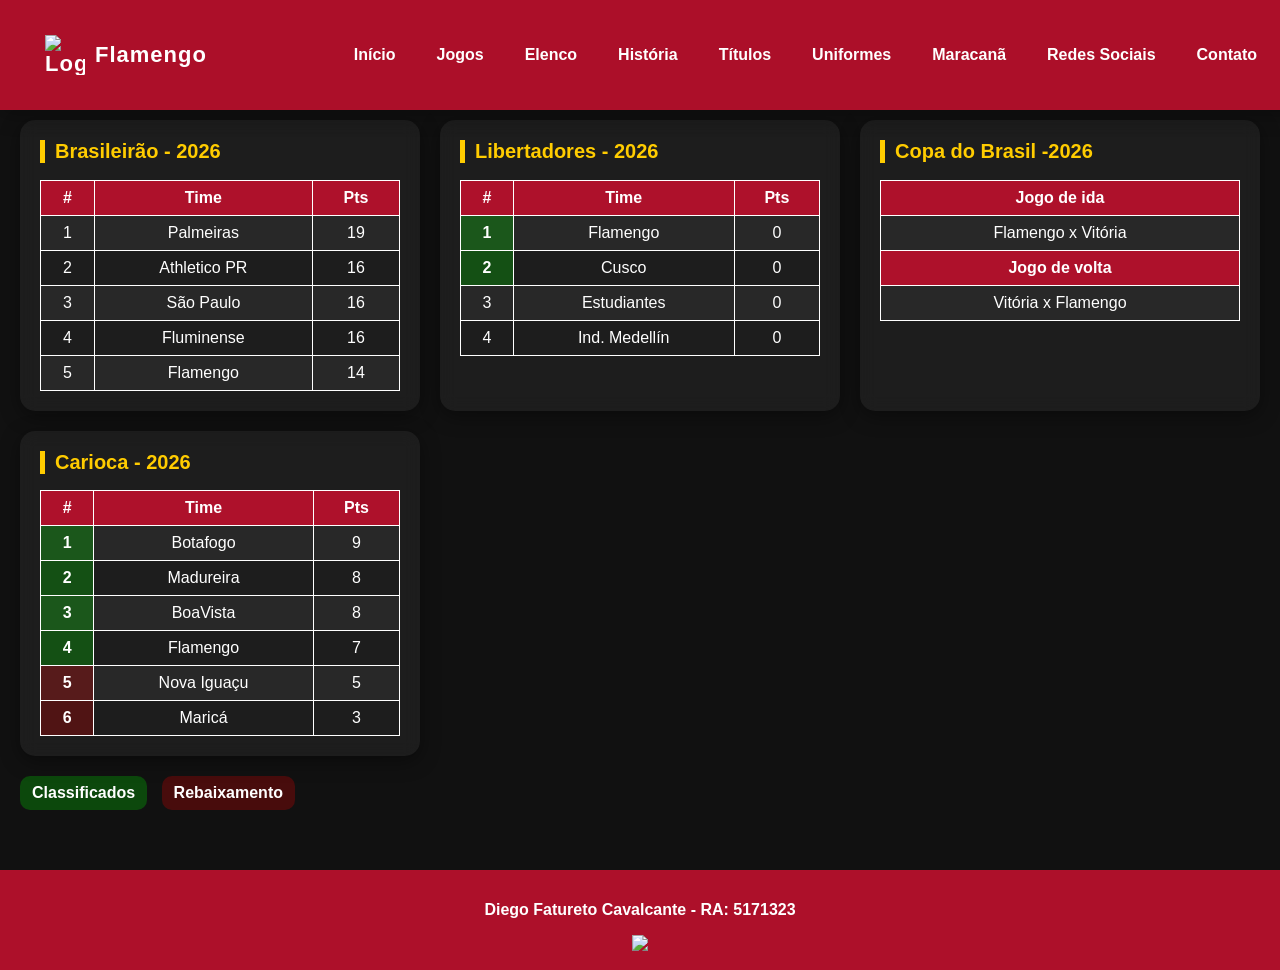
==== index.html @ f22e4d65 "commit inicial" ====
<!DOCTYPE html>
<html lang="pt-br">

<head>
    <meta charset="UTF-8">
    <title>Flamengo</title>
    <link rel="icon" href="imagem/flamengo_logo.png" type="image/png">
    <link rel="stylesheet" href="style.css">
    <meta name="viewport" content="width=device-width, initial-scale=1.0">
</head>

<body>
    <header>
        <div class="navbar">
            <div class="logo">
                <img src="imagem/flamengo_logo.png" alt="Logo do Flamengo">
                <span>Flamengo</span>
            </div>

            <ul class="menu" id="menu">
                <li><a href="index.html" class="ativo">Início</a></li>
                <li><a href="jogos.html">Jogos</a></li>
                <li><a href="elenco.html">Elenco</a></li>
                <li><a href="historia.html">História</a></li>
                <li><a href="titulos.html">Títulos</a></li>
                <li><a href="uniformes.html">Uniformes</a></li>
                <li><a href="maracana.html">Maracanã</a></li>
                <li><a href="redesocial.html">Redes Sociais</a></li>
                <li><a href="contato.html">Contato</a></li>
            </ul>
        </div>
    </header>

    <div class="container">
        <div class="grid-tabelas">

            <div class="card">
                <h2>Brasileirão - 2026</h2>
                <table>
                    <tr>
                        <th>#</th>
                        <th>Time</th>
                        <th>Pts</th>
                    </tr>
                    <tr>
                        <td>1</td>
                        <td>Palmeiras</td>
                        <td>19</td>
                    </tr>
                    <tr>
                        <td>2</td>
                        <td>Athletico PR</td>
                        <td>16</td>
                    </tr>
                    <tr>
                        <td>3</td>
                        <td>São Paulo</td>
                        <td>16</td>
                    </tr>
                    <tr>
                        <td>4</td>
                        <td>Fluminense</td>
                        <td>16</td>
                    </tr>
                    <tr>
                        <td>5</td>
                        <td>Flamengo</td>
                        <td>14</td>
                    </tr>
                </table>
            </div>

            <div class="card">
                <h2>Libertadores - 2026</h2>
                <table>
                    <tr>
                        <th>#</th>
                        <th>Time</th>
                        <th>Pts</th>
                    </tr>
                    <tr>
                        <td id="elimina">1</td>
                        <td>Flamengo</td>
                        <td>0</td>
                    </tr>
                    <tr>
                        <td id="elimina">2</td>
                        <td>Cusco</td>
                        <td>0</td>
                    </tr>
                    <tr>
                        <td>3</td>
                        <td>Estudiantes</td>
                        <td>0</td>
                    </tr>
                    <tr>
                        <td>4</td>
                        <td>Ind. Medellín</td>
                        <td>0</td>
                    </tr>
                </table>
            </div>

            <div class="card">
                <h2>Copa do Brasil -2026</h2>
                <table>
                    <tr>
                        <th>Jogo de ida</th>
                    </tr>
                    <tr>
                        <td>Flamengo x Vitória</td>
                    </tr>
                    <tr>
                        <th>Jogo de volta</th>
                    </tr>
                    <tr>
                        <td>Vitória x Flamengo</td>
                    </tr>
                </table>
            </div>

            <div class="card">
                <h2>Carioca - 2026</h2>
                <table>
                    <tr>
                        <th>#</th>
                        <th>Time</th>
                        <th>Pts</th>
                    </tr>
                    <tr>
                        <td id="elimina">1</td>
                        <td>Botafogo</td>
                        <td>9</td>
                    </tr>
                    <tr>
                        <td id="elimina">2</td>
                        <td>Madureira</td>
                        <td>8</td>
                    </tr>
                    <tr>
                        <td id="elimina">3</td>
                        <td>BoaVista</td>
                        <td>8</td>
                    </tr>
                    <tr>
                        <td id="elimina">4</td>
                        <td>Flamengo</td>
                        <td>7</td>
                    </tr>
                    <tr>
                        <td id="rebaixado">5</td>
                        <td>Nova Iguaçu</td>
                        <td>5</td>
                    </tr>
                    <tr>
                        <td id="rebaixado">6</td>
                        <td>Maricá</td>
                        <td>3</td>
                    </tr>
                </table>
            </div>

        </div>

        <div class="legenda">
            <span class="tag tag-elimina">Classificados</span>
            <span class="tag tag-rebaixado">Rebaixamento</span>
        </div>
    </div>

    <footer>
        <p>Diego Fatureto Cavalcante - RA: 5171323</p>
        <img src="imagem/uniube.png" class="uniube-logo">
    </footer>

</body>
</html>
---- style.css ----
body {
    font-family: Arial, sans-serif;
    margin: 0;
    background-color: #111;
    color: white;
}

header {
    background-color: #c8102e;
    padding: 15px;
    text-align: center;
}

nav a {
    color: white;
    margin: 10px;
    text-decoration: none;
    font-weight: bold;
}

nav a:hover {
    text-decoration: underline;
}

.container {
    padding: 20px;
}

h1, h2 {
    color: #ffcc00;
}

table {
    width: 100%;
    border-collapse: collapse;
    margin-top: 20px;
}

table, th, td {
    border: 1px solid #fff;
}

th {
    background-color: #c8102e;
}

#rebaixado {
    background-color: rgb(255, 145, 0);
}

#elimina{
    background-color: rgb(0, 119, 255);
}

#tagrebaixado{
    position: absolute;
    left: 25%;
    transform: translateX(-50%);
    color: rgb(255, 145, 0)
}

#tageliminatirias{
    position: absolute;
    left: 75%;
    transform: translateX(-50%);
    color: rgb(0, 119, 255);
}

td, th {
    padding: 10px;
    text-align: center;
}

header {
    position: fixed;
    width: 100%;
    top: 0;
    z-index: 1000;
    backdrop-filter: blur(10px);
    background: rgba(200, 16, 46, 0.85);
    box-shadow: 0 4px 20px rgba(0,0,0,0.3);
}

.navbar {
    display: flex;
    justify-content: space-between;
    align-items: center;
    padding: 15px 30px;
}

.logo {
    font-size: 24px;
    font-weight: bold;
    color: white;
    letter-spacing: 1px;
}

.menu {
    list-style: none;
    display: flex;
    gap: 25px;
}

.menu li {
    position: relative;
}

.menu a {
    text-decoration: none;
    color: white;
    font-weight: bold;
    padding: 8px;
    transition: 0.3s;
}

.menu a::after {
    content: "";
    position: absolute;
    width: 0%;
    height: 2px;
    background: #ffcc00;
    left: 0;
    bottom: -5px;
    transition: 0.3s;
}

.menu a:hover::after {
    width: 100%;
}

.menu a:hover {
    color: #ffcc00;
}

.ativo {
    color: #ffcc00;
}

.container {
    margin-top: 100px;
}

.logo {
    display: flex;
    align-items: center;
    gap: 10px;
    font-size: 22px;
    font-weight: bold;
    color: white;
}

.logo img {
    width: 40px;
    height: 40px;
    object-fit: contain;
}

.logo img:hover {
    transform: scale(1.1) rotate(-5deg);
    transition: 0.3s;
}

.grid-tabelas {
    display: grid;
    grid-template-columns: repeat(auto-fit, minmax(350px, 1fr));
    gap: 20px;
}

.card {
    background: rgba(255,255,255,0.05);
    border-radius: 15px;
    padding: 20px;
    box-shadow: 0 5px 20px rgba(0,0,0,0.4);
    backdrop-filter: blur(8px);
    transition: 0.3s;
}

.card:hover {
    transform: translateY(-5px);
}

.card h2 {
    margin-top: 0;
    font-size: 20px;
    border-left: 5px solid #ffcc00;
    padding-left: 10px;
}

table {
    width: 100%;
    border-collapse: collapse;
    margin-top: 10px;
}

th {
    background-color: rgba(200, 16, 46, 0.85);;
    color: white;
}

td, th {
    padding: 8px;
}

tr:nth-child(even) {
    background-color: rgba(255,255,255,0.05);
}

#elimina {
    background-color: rgba(0, 200, 0, 0.3);
    font-weight: bold;
}

#rebaixado {
    background-color: rgba(200, 0, 0, 0.3);
    font-weight: bold;
}

.legenda {
    margin-top: 20px;
}

.tag {
    display: inline-block;
    padding: 8px 12px;
    border-radius: 10px;
    margin-right: 10px;
    font-weight: bold;
}

.tag-elimina {
    background: rgba(0,200,0,0.3);
}

.tag-rebaixado {
    background: rgba(200,0,0,0.3);
}

.grid-elenco {
    display: grid;
    grid-template-columns: repeat(auto-fit, minmax(180px, 1fr));
    gap: 20px;
}

.jogador {
    background: rgba(255,255,255,0.05);
    border-radius: 15px;
    text-align: center;
    padding: 15px;
    transition: 0.3s;
    backdrop-filter: blur(6px);
}

.jogador:hover {
    transform: scale(1.05);
}

.jogador img {
    width: 100%;
    height: 200px;
    object-fit: contain;
    background: #000;
}

.jogador h3 {
    margin: 10px 0 5px;
}

.jogador span {
    color: #ffcc00;
    font-weight: bold;
}

.timeline {
    position: relative;
    margin: 40px 0;
    padding-left: 30px;
    border-left: 3px solid #c8102e;
}

.evento {
    margin-bottom: 30px;
    padding: 15px;
    background: rgba(255,255,255,0.05);
    border-radius: 10px;
    position: relative;
    transition: 0.3s;
}

.evento:hover {
    transform: translateX(5px);
}

.evento::before {
    content: "";
    position: absolute;
    left: -38px;
    top: 15px;
    width: 15px;
    height: 15px;
    background: #ffcc00;
    border-radius: 50%;
}

.evento h2 {
    margin: 0 0 5px;
}

.evento p {
    margin: 0;
    line-height: 1.5;
}

.destaque {
    border: 1px solid #ffcc00;
    background: rgba(255, 204, 0, 0.1);
}

.secao-titulos {
    background: rgba(255,255,255,0.05);
    padding: 20px;
    border-radius: 15px;
    margin-top: 20px;
    backdrop-filter: blur(6px);
    transition: 0.3s;
}

.secao-titulos:hover {
    transform: translateY(-5px);
}

.secao-titulos h2 {
    border-left: 5px solid #ffcc00;
    padding-left: 10px;
}

.secao-titulos p {
    line-height: 1.6;
    margin-top: 10px;
}

.grid-uniformes {
    display: grid;
    grid-template-columns: repeat(auto-fit, minmax(250px, 1fr));
    gap: 25px;
    margin-top: 30px;
}

.card-uniforme {
    background: rgba(255,255,255,0.05);
    border-radius: 15px;
    overflow: hidden;
    text-align: center;
    transition: 0.3s;
    backdrop-filter: blur(6px);
}

.card-uniforme:hover {
    transform: scale(1.05);
}

.card-uniforme img {
    width: 100%;
    height: 200px;
    object-fit: contain;
    background: #000;
}

.card-uniforme h2 {
    margin: 10px 0;
}

.card-uniforme p {
    padding: 0 10px 15px;
    font-size: 14px;
}

footer {
    background: rgba(200, 16, 46, 0.85);;
    text-align: center;
    padding: 15px;
    margin-top: 40px;
    color: white;
    font-weight: bold;
}

.formulario {
    max-width: 500px;
    margin: auto;
    display: flex;
    flex-direction: column;
    gap: 15px;
}

.formulario input,
.formulario select,
.formulario textarea {
    padding: 10px;
    border-radius: 8px;
    border: none;
    outline: none;
}

.formulario button {
    background: #c8102e;
    color: white;
    border: none;
    padding: 12px;
    border-radius: 8px;
    cursor: pointer;
    font-weight: bold;
}

.formulario button:hover {
    background: #ffcc00;
    color: black;
}

.carrossel {
    position: relative;
    max-width: 800px;
    margin: 30px auto;
    overflow: hidden;
    border-radius: 15px;
}

.slides {
    display: flex;
    transition: transform 0.5s ease-in-out;
    width: 100%;
}

.slides img {
    width: 100%;
    aspect-ratio: 16 / 9;
    object-fit: cover;
    flex-shrink: 0;
}

.prev, .next {
    position: absolute;
    top: 50%;
    transform: translateY(-50%);
    background: rgba(0,0,0,0.5);
    color: white;
    border: none;
    padding: 10px 15px;
    cursor: pointer;
    font-size: 20px;
    border-radius: 50%;
}

.prev {
    left: 10px;
}

.next {
    right: 10px;
}

.prev:hover, .next:hover {
    background: #c8102e;
}

.subtitulo {
    text-align: center;
    margin-bottom: 30px;
    opacity: 0.8;
}

.redes-grid {
    display: grid;
    grid-template-columns: repeat(auto-fit, minmax(250px, 1fr));
    gap: 25px;
}

.rede {
    text-decoration: none;
    color: white;
    padding: 30px;
    border-radius: 20px;
    text-align: center;
    transition: 0.3s;
    backdrop-filter: blur(6px);
    position: relative;
    overflow: hidden;
}

.rede:hover {
    transform: translateY(-8px) scale(1.03);
}

.instagram {
    background: linear-gradient(45deg, #833ab4, #fd1d1d, #fcb045);
}

.youtube {
    background: #ff0000;
}

.twitter {
    background: #000000;
}

.facebook {
    background: #1877f2;
}

.rede h2 {
    margin-bottom: 10px;
}

.rede p {
    opacity: 0.9;
}

.rede::before {
    content: "";
    position: absolute;
    top: -50%;
    left: -50%;
    width: 200%;
    height: 200%;
    background: rgba(255,255,255,0.1);
    transform: rotate(25deg);
    transition: 0.5s;
}

.rede:hover::before {
    top: -20%;
    left: -20%;
}

.lista-jogos {
    display: flex;
    flex-direction: column;
    gap: 20px;
    margin-top: 20px;
}

.jogo {
    background: rgba(255,255,255,0.05);
    padding: 20px;
    border-radius: 15px;
    text-align: center;
    transition: 0.3s;
}

.jogo:hover {
    transform: scale(1.02);
}

.times {
    font-size: 20px;
    font-weight: bold;
    margin-bottom: 10px;
}

.info {
    font-size: 14px;
    opacity: 0.8;
}

.resultado strong {
    color: #ffcc00;
    font-size: 22px;
}

html, body {
    height: 100%;
}

body {
    display: flex;
    flex-direction: column;
}

.container {
    flex: 1;
}

.footer-content {
    display: flex;
    justify-content: space-between;
    align-items: center;
}

.uniube-logo {
    width: 100px;
}
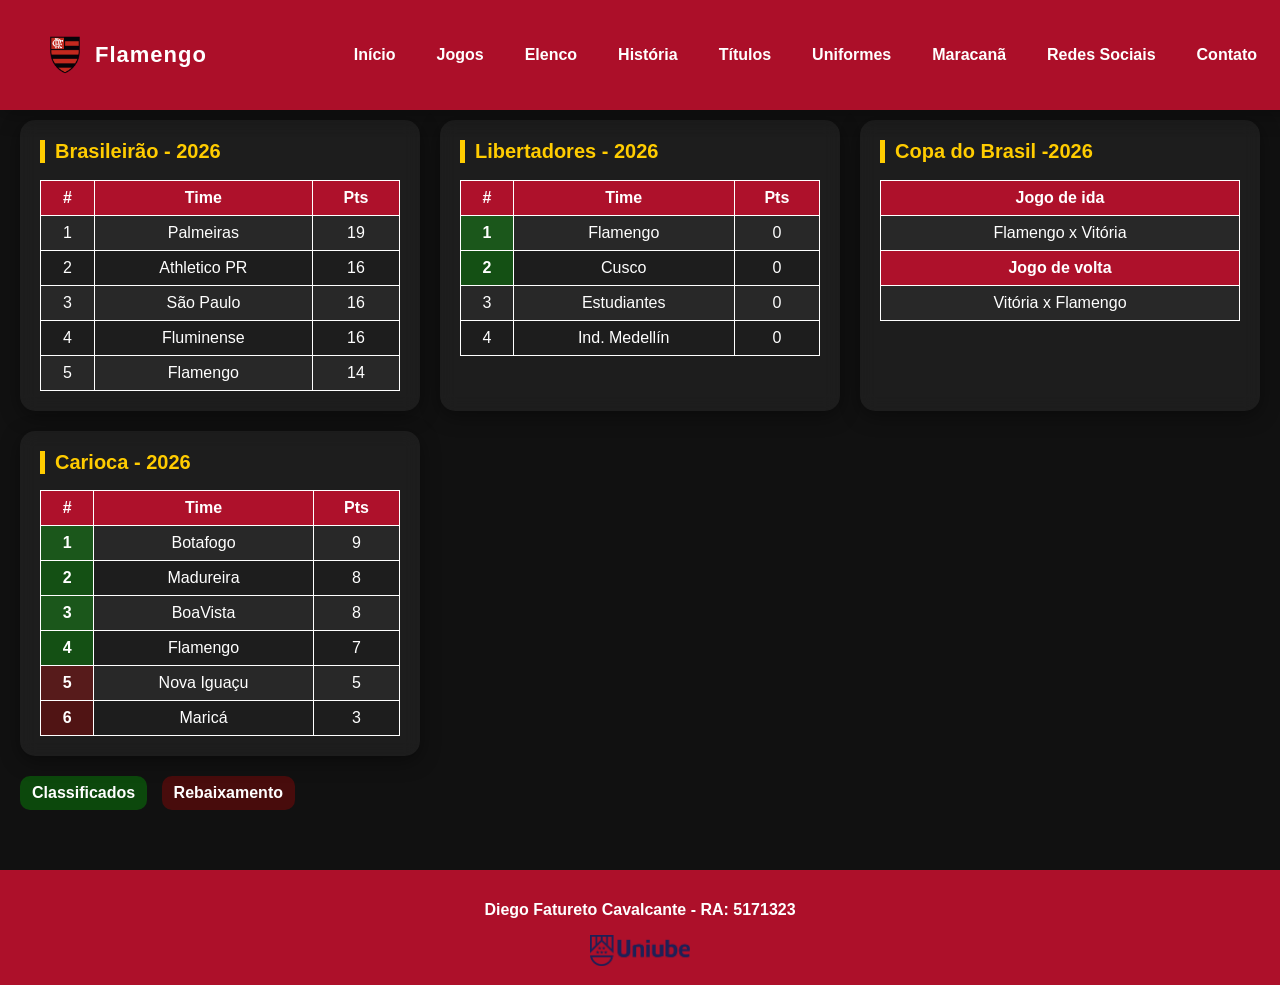
==== commit 3e32d102: "Add files via upload" ====
--- a/index.html
+++ b/index.html
@@ -170,7 +170,10 @@
 
     <footer>
         <p>Diego Fatureto Cavalcante - RA: 5171323</p>
-        <img src="imagem/uniube.png" class="uniube-logo">
+       
+        <a href="https://uniube.br/" target="_blank">
+            <img src="imagem/uniube.png" class="uniube-logo">
+        </a>
     </footer>
 
 </body>
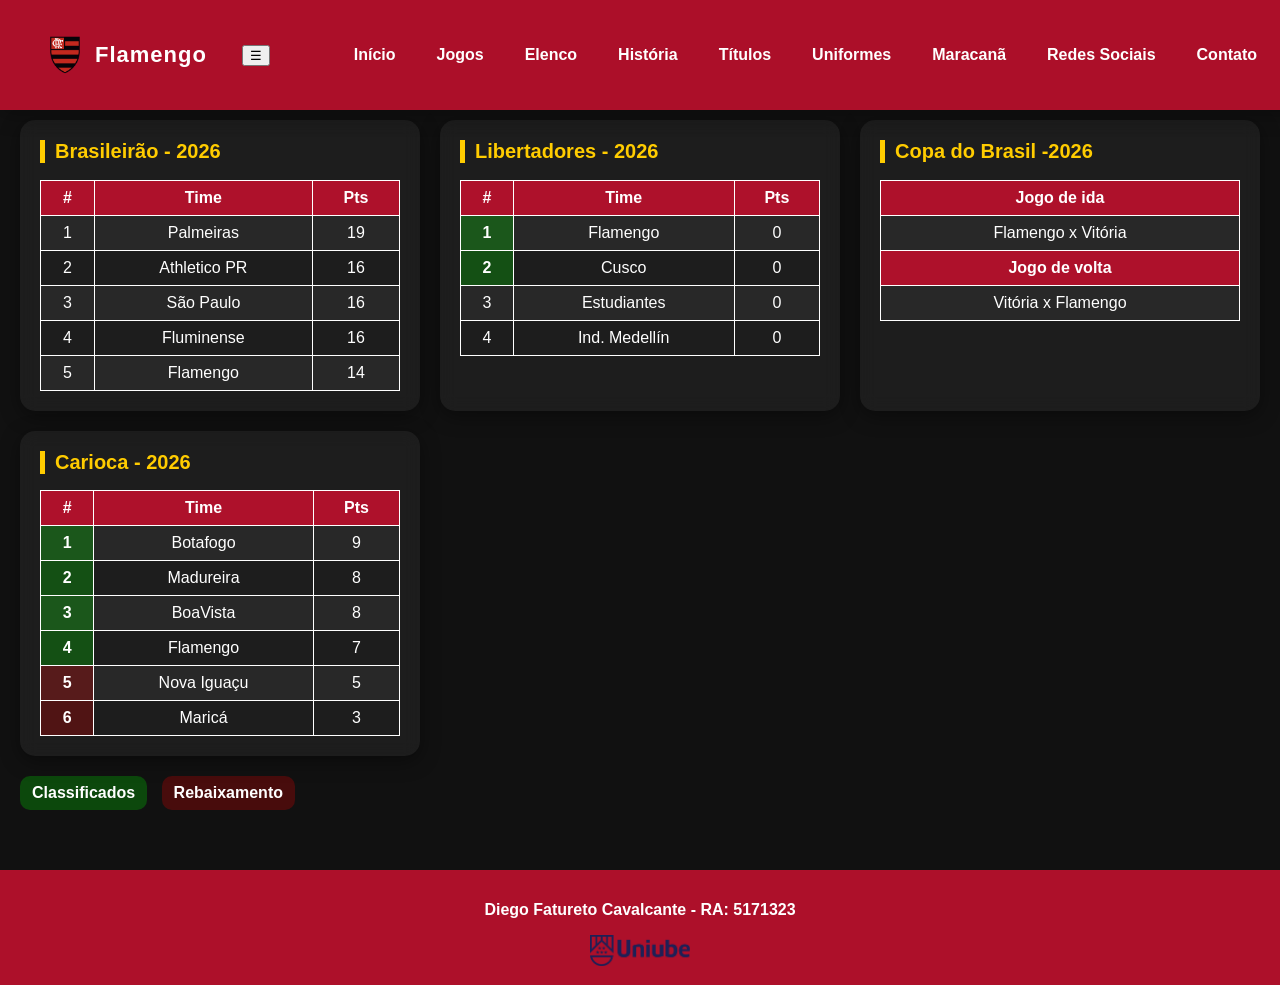
==== commit f083e808: "add menu hambúrguer" ====
--- a/index.html
+++ b/index.html
@@ -7,6 +7,16 @@
     <link rel="icon" href="imagem/flamengo_logo.png" type="image/png">
     <link rel="stylesheet" href="style.css">
     <meta name="viewport" content="width=device-width, initial-scale=1.0">
+
+    <!-- Google tag (gtag.js) -->
+    <script async src="https://www.googletagmanager.com/gtag/js?id=G-H91MW70QTL"></script>
+    <script>
+    window.dataLayer = window.dataLayer || [];
+    function gtag(){dataLayer.push(arguments);}
+    gtag('js', new Date());
+
+    gtag('config', 'G-H91MW70QTL');
+</script>
 </head>
 
 <body>
@@ -17,6 +27,7 @@
                 <span>Flamengo</span>
             </div>
 
+            <button class="menu-toggle" id="menu-toggle">☰</button>
             <ul class="menu" id="menu">
                 <li><a href="index.html" class="ativo">Início</a></li>
                 <li><a href="jogos.html">Jogos</a></li>
@@ -177,4 +188,4 @@
     </footer>
 
 </body>
-</html>+</html>
